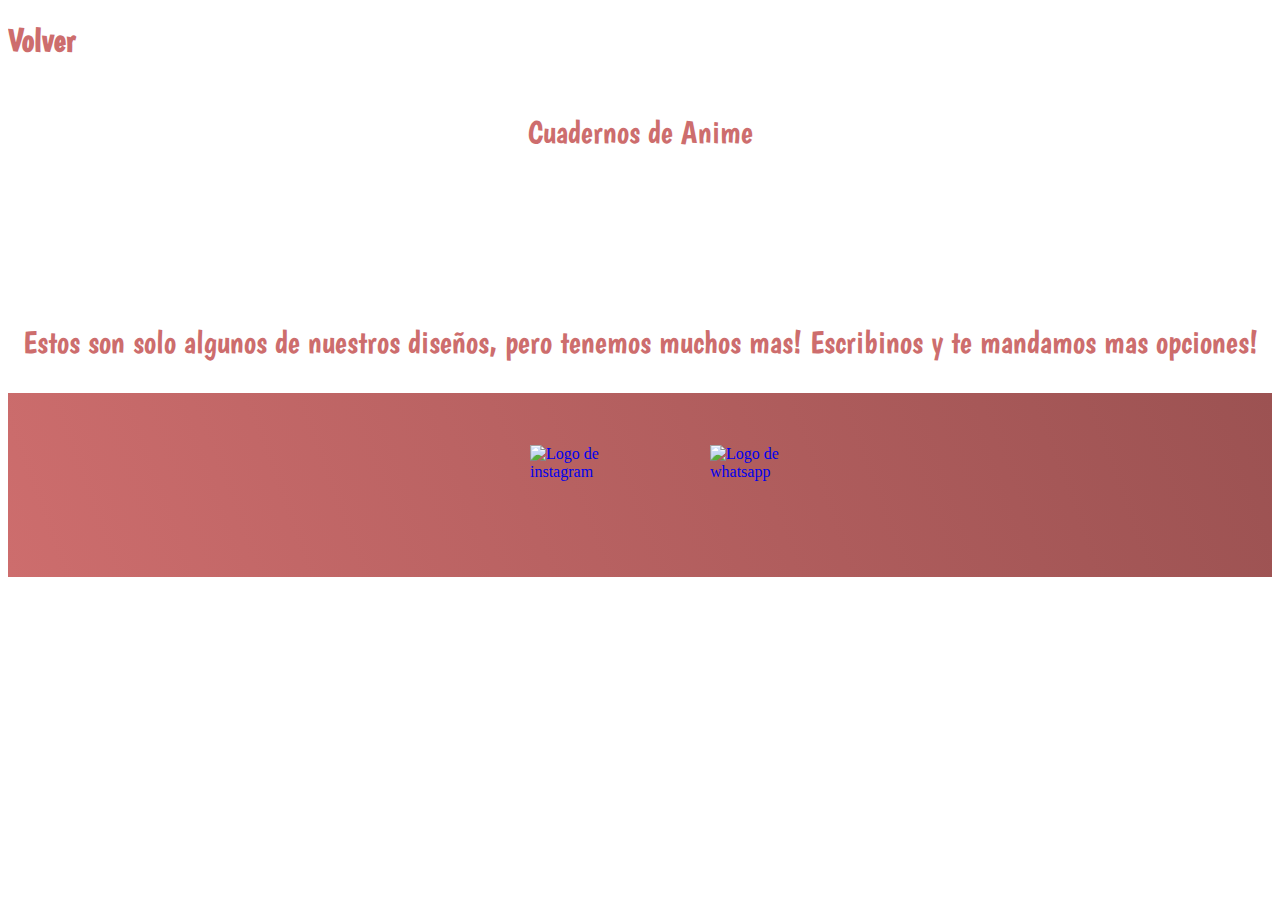
==== anime.html @ 220d1a31 "Add files via upload" ====
<!DOCTYPE html>
<html lang="en">
<head>
    <meta charset="UTF-8">
   
    <title>Productos para la venta</title>

<link rel="stylesheet" href="style.css">
<!--GOOGLE FONTS-->


<link rel="preconnect" href="https://fonts.gstatic.com" crossorigin>
<link href="https://fonts.googleapis.com/css2?family=Boogaloo&display=swap" 
rel="stylesheet">
</head>



<!--BODY START-->
<body>

    <header>
        <a href="main.html"><h1 class="botonVolver">Volver</h1></a>
        <div class="titulo"><img src="img\titulo tienda online.jpg" alt=""></div>
        
    </header>
<div><p>Cuadernos de Anime</p></div>

<main> 
        
    <ul>
        

    <img src="img\anime.jpg" alt="">
    <img src="img\spyx.jpeg" alt="">
    <img src="img\sakura.jpg" alt="">
    <div class="item-content">
        <div>
            <p></p>
        </div>
        
        
    </div>

   

    <div class="item-content">
        <div>
            
        </div>
    

    </div>
    
    
    <div class="item-content">
        <div>
           
        </div>
    

    </div>

    <img src="img\fma.jpg" alt="">
    <img src="img\db.jpeg" alt="">
    <img src="img\sailor.jpg" alt="">

    <div class="item-content">
            <div>
            
            
            </div>
    </div>
    
    <div class="item-content">
            <div>
                
                
            </div>
    </div>

    <div class="item-content">
            <div>
                    
                    
            </div>
    </div>
                


    

</ul>
</main>

<div><p>Estos son solo algunos de nuestros diseños, pero tenemos muchos mas! Escribinos y te mandamos mas opciones!</p></div>



<!--///////////FOOTER/////////-->
<footer>

<ul>
<li><a href="https://www.instagram.com/natural.girl.art/">
<img class="redes" src="img/insta.png" alt="Logo de instagram"></li>
<li><a href="https://wa.me/5492215916577"> 
<img class="redes"  src="img/whatsapp.png" alt="Logo de whatsapp"></li>

</ul>

</footer>

</body>

</html>
---- style.css ----
a {

    text-decoration: none;
}

.botonVolver {

    
    font-family: 'Boogaloo';
    text-align: left;
    color: rgb(205, 109, 109);
    font-size: 200%;
}

.titulo {

    display: flex;
    align-items: center;
    justify-content: center;

}
p {
    font-family: 'Boogaloo';
    text-align: center;
    color: rgb(205, 109, 109);
    font-size: 200%;
}
main ul {

    
    margin: 0 auto 48px auto;
    display: grid;
    grid-template-columns: 1fr 1fr 1fr;
    gap: 20px;
    padding: 0%;
    max-width: 80%;
    max-height:80%;
    }
main ul img {

    max-width: 100%;
    max-height: 100%;
   align-self: center;
   justify-self: center;
}

.item-content {

    font-family: 'Boogaloo';
    align-self: center;
    justify-self: center;
    text-align: center;
    color: rgb(205, 109, 109);
    
}

.lineaRosa {
    height: 5px;
    background-color: rgb(255, 205, 208);
    grid-column: 1 / span 3;
        
}

.vospedi {

    grid-column: 1 / span 3;
}

.subtitulo {

    grid-column: 1 / span 3;
    font-size: 140%;
   
}
    



footer {

    background: linear-gradient(70deg,rgb(205, 109, 109), rgb(156, 82, 82));
    padding: 36px;
        }
    
        footer ul {
    
            display: flex;
            justify-content: center;
            
        }
    
        footer li {

    list-style: none;
    width: 80px;
    height: 80px;
    margin: 0 50px;
    
    
        }
    
        footer img {
    
    width: 100%;
    height: 100%;
    
        }
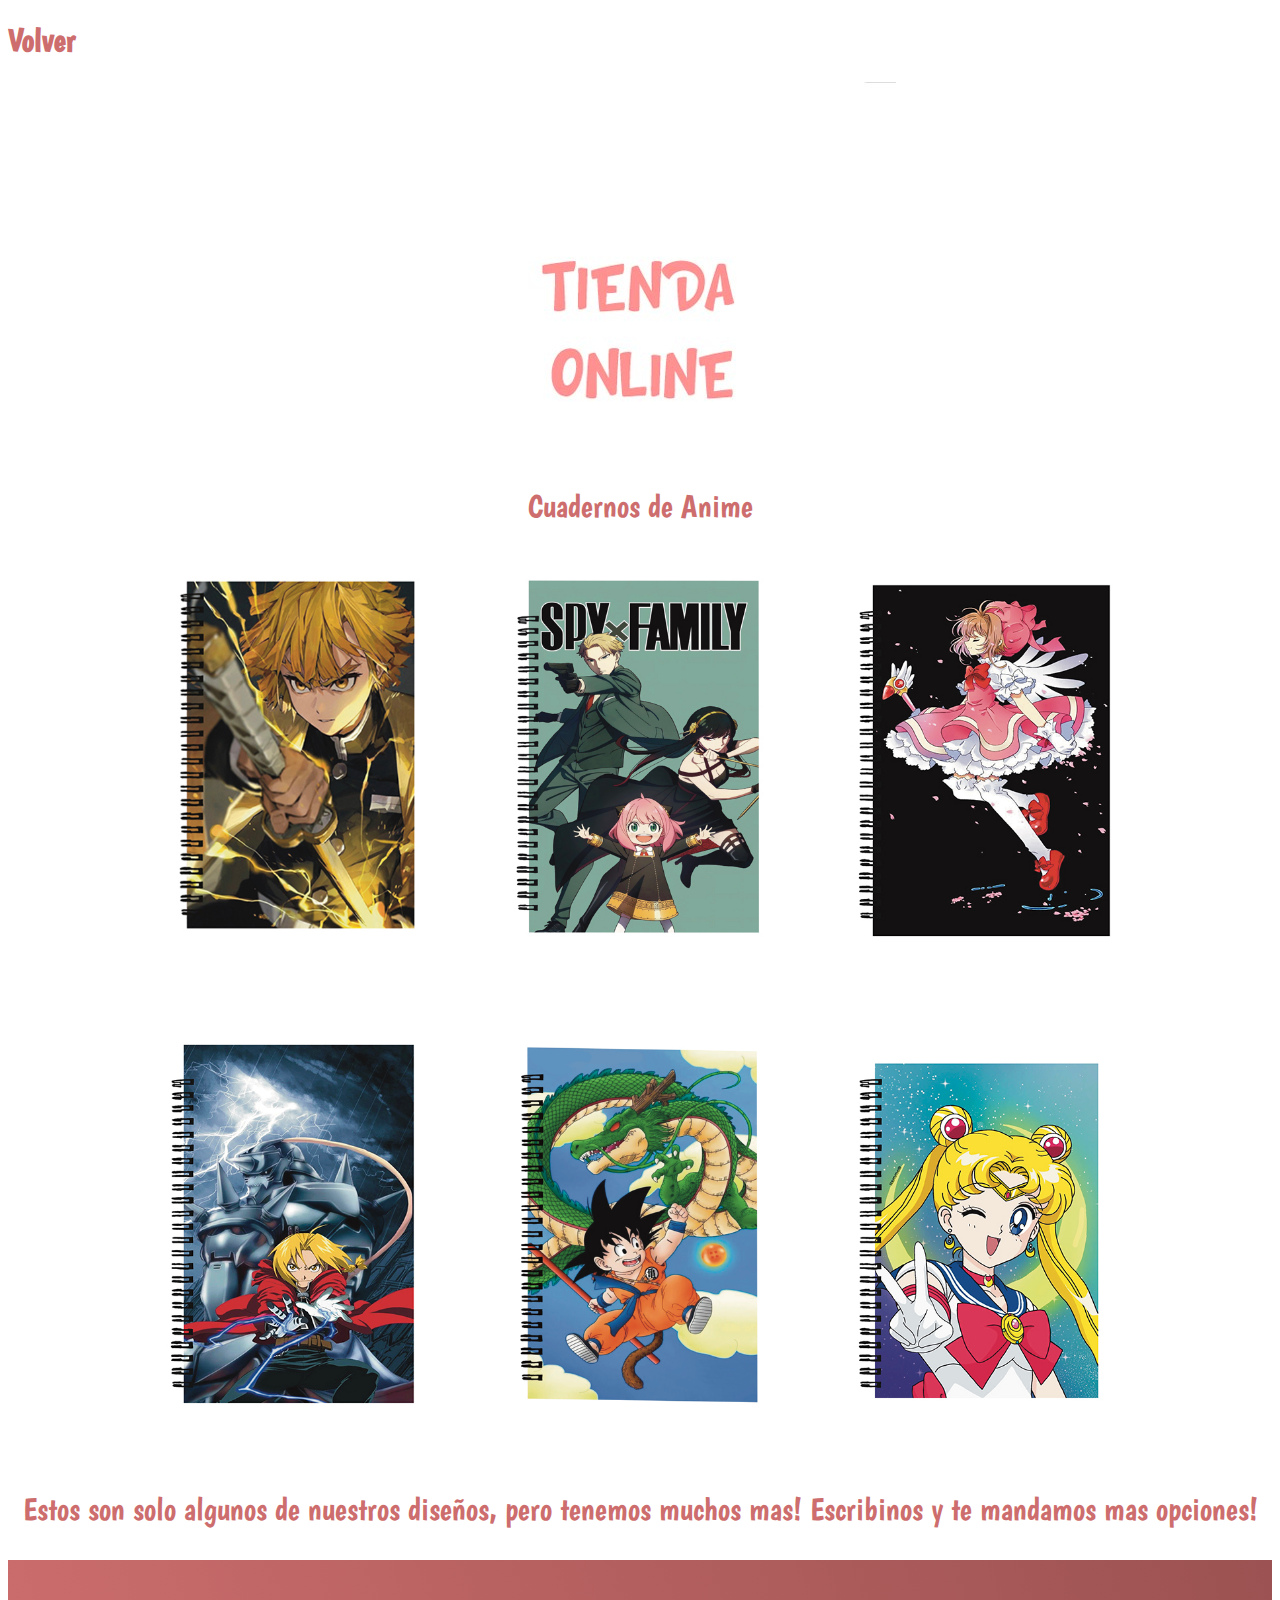
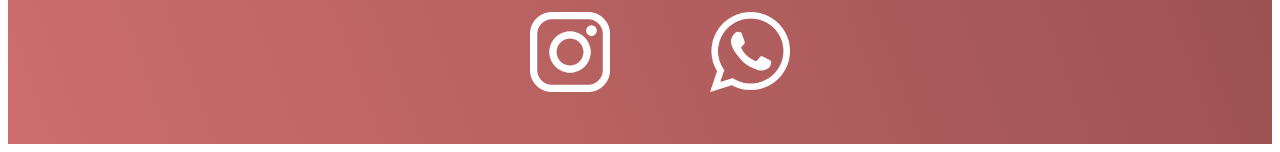
==== commit f5432de4: "Add files via upload" ====
--- a/anime.html
+++ b/anime.html
@@ -20,7 +20,7 @@
 <body>
 
     <header>
-        <a href="main.html"><h1 class="botonVolver">Volver</h1></a>
+        <a href="index.html"><h1 class="botonVolver">Volver</h1></a>
         <div class="titulo"><img src="img\titulo tienda online.jpg" alt=""></div>
         
     </header>
